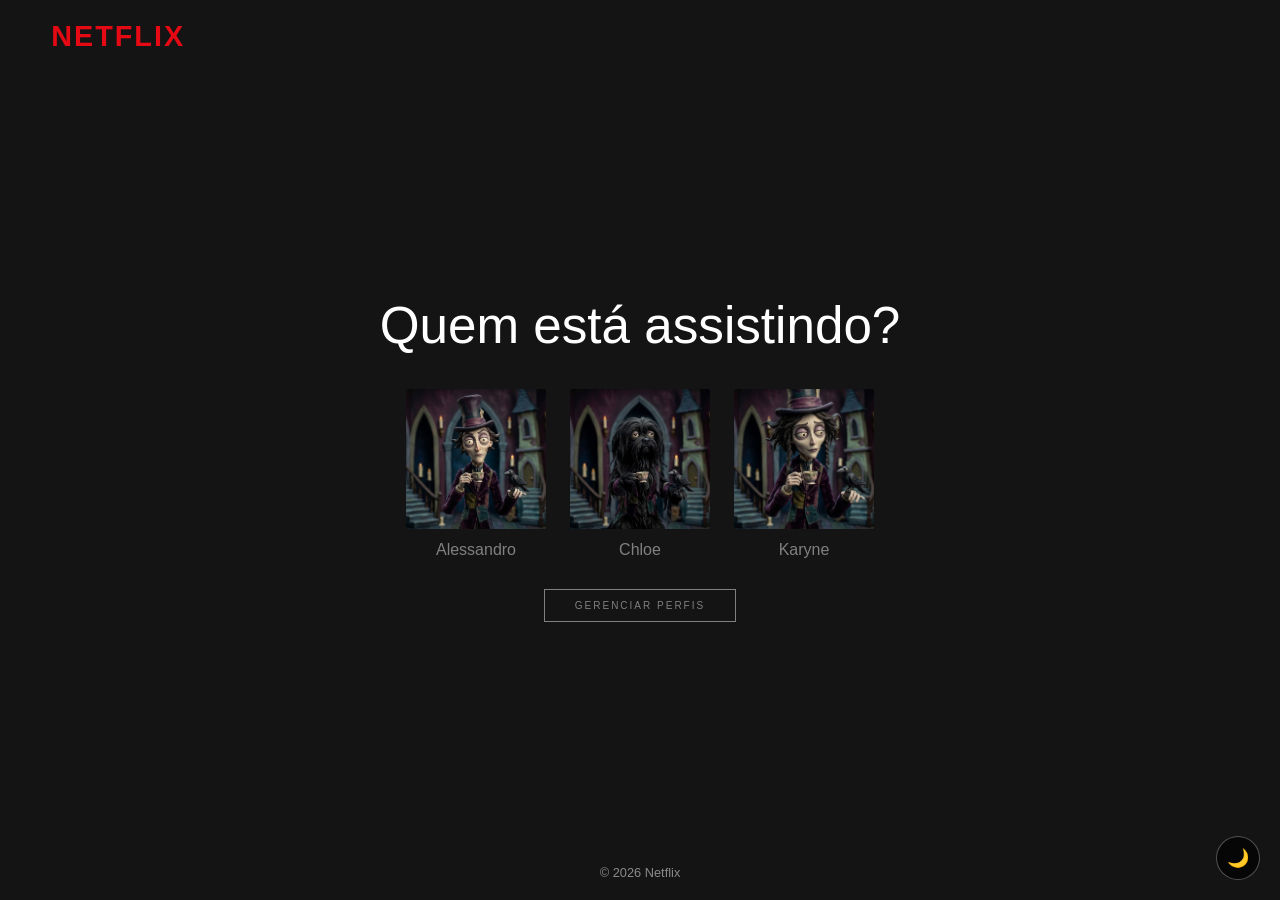
==== index.html @ 418a4471 "Update index.html" ====
<!DOCTYPE html>
<html lang="pt-br">
<head>
    <meta charset="UTF-8">
    <meta name="viewport" content="width=device-width, initial-scale=1.0">
    <title>Netflix</title>
    <link href="https://fonts.googleapis.com/css2?family=Geist:wght@100..900&display=swap" rel="stylesheet">
    <link rel="stylesheet" href="style.css">
</head>

<body>
    <header>
        <h1>Netflix</h1>
    </header>

    <main>
        <section aria-labelledby="perfil-titulo" class="profile-selection">
            <h2 id="perfil-titulo">Quem está assistindo?</h2>
            <ol class="profiles">
                <li class="profile">
                    <a href="netlura-main/catalogo/catalogo.html" class="Perfil">
                        <figure>
                            <img src="assets/Perfil 1.jpg" alt="Um Chapeleiro Maluco cadavérico e melancólico, vestido com veludo roxo e retalhos, equilibra uma xícara de chá e um corvo em um cenário gótico de stop-motion.">
                            <figcaption>Alessandro</figcaption>
                        </figure>
                    </a>
                </li>

                <li class="profile">
                    <a href="netlura-main/catalogo/catalogo.html" class="Perfil">
                        <figure>
                            <img src="assets/Perfil 2.jpg" alt="Uma cachorra Maluca cadavérico e melancólico, equilibra uma xícara de chá e um corvo em um cenário gótico de stop-motion.">
                            <figcaption>Chloe</figcaption>
                        </figure>
                    </a>
                </li>

                <li class="profile">
                    <a href="netlura-main/catalogo/catalogo.html" class="Perfil">
                        <figure>
                            <img src="assets/Perfil 3.jpg" alt="Uma Chapeleira Maluco cadavérico e melancólico, vestido com veludo roxo e retalhos, equilibra uma xícara de chá e um corvo em um cenário gótico de stop-motion.">
                            <figcaption>Karyne</figcaption>
                        </figure>
                    </a>
                </li>
            </ol>
        </section>

        <section class="gerenciar">
            <button type="button" class="botao-gerenciar">Gerenciar perfis</button>
        </section>
    </main>

    <footer>
        <p>© 2026 Netflix</p>
    </footer>
    <button id="theme-toggle" aria-label="Alternar modo escuro/claro">🌙</button>
    <script src="script.js"></script>
    <script src="js/index.js"></script>

</body>
</html>
---- style.css ----
��*   { 
     b o x - s i z i n g :   b o r d e r - b o x ; 
     m a r g i n :   0 ; 
     p a d d i n g :   0 ; 
 } 
 
 b o d y   { 
     m i n - h e i g h t :   1 0 0 v h ; 
     d i s p l a y :   f l e x ; 
     f l e x - d i r e c t i o n :   c o l u m n ; 
     f o n t - f a m i l y :   " H e l v e t i c a   N e u e " ,   H e l v e t i c a ,   A r i a l ,   s a n s - s e r i f ; 
     c o l o r :   # f f f ; 
     b a c k g r o u n d - c o l o r :   # 1 4 1 4 1 4 ; 
 } 
 
 / *    % %  H e a d e r    % %  * / 
 h e a d e r   { 
     p a d d i n g :   2 0 p x   4 % ; 
     b a c k g r o u n d :   t r a n s p a r e n t ; 
 } 
 
 / *   O   s e g u n d o   < h e a d e r >   q u e   e n v o l v e   o   < m a i n >   n � o   d e v e   c r i a r   v i s u a l   * / 
 h e a d e r   h e a d e r   { 
     p a d d i n g :   0 ; 
 } 
 
 h e a d e r   h 1   { 
     f o n t - s i z e :   c l a m p ( 1 . 2 r e m ,   2 . 5 v w ,   1 . 8 r e m ) ; 
     l e t t e r - s p a c i n g :   2 p x ; 
     c o l o r :   # e 5 0 9 1 4 ; 
     t e x t - t r a n s f o r m :   u p p e r c a s e ; 
     f o n t - w e i g h t :   7 0 0 ; 
 } 
 
 / *    % %  M a i n    % %  * / 
 m a i n   { 
     f l e x :   1 ; 
     d i s p l a y :   f l e x ; 
     a l i g n - i t e m s :   c e n t e r ; 
     j u s t i f y - c o n t e n t :   c e n t e r ; 
     p a d d i n g :   0   1 6 p x ; 
 } 
 
 / *    % %  P r o f i l e   S e l e c t i o n    % %  * / 
 . p r o f i l e - s e l e c t i o n   { 
     t e x t - a l i g n :   c e n t e r ; 
     p a d d i n g :   0 ; 
     b o r d e r - r a d i u s :   0 ; 
     b a c k g r o u n d :   n o n e ; 
 } 
 
 . p r o f i l e - s e l e c t i o n   h 2   { 
     f o n t - s i z e :   c l a m p ( 1 . 8 r e m ,   4 v w ,   3 . 5 r e m ) ; 
     f o n t - w e i g h t :   4 0 0 ; 
     c o l o r :   # f f f ; 
     m a r g i n - b o t t o m :   3 2 p x ; 
 } 
 
 / *    % %  L i s t a s   ( c o m p e n s a r   e s t r u t u r a   a n i n h a d a )    % %  * / 
 . p r o f i l e s - w r a p p e r   { 
     l i s t - s t y l e :   n o n e ; 
 } 
 
 . p r o f i l e s - w r a p p e r   >   l i   { 
     l i s t - s t y l e :   n o n e ; 
 } 
 
 . p r o f i l e s   { 
     d i s p l a y :   f l e x ; 
     j u s t i f y - c o n t e n t :   c e n t e r ; 
     g a p :   2 4 p x ; 
     l i s t - s t y l e :   n o n e ; 
 } 
 
 / *    % %  C a d a   p e r f i l    % %  * / 
 . p r o f i l e   { 
     l i s t - s t y l e :   n o n e ; 
     t e x t - a l i g n :   c e n t e r ; 
     c u r s o r :   p o i n t e r ; 
 } 
 
 . p r o f i l e   a   { 
     t e x t - d e c o r a t i o n :   n o n e ; 
     c o l o r :   i n h e r i t ; 
     d i s p l a y :   b l o c k ; 
 } 
 
 . p r o f i l e   f i g u r e   { 
     m a r g i n :   0 ; 
 } 
 
 . p r o f i l e   i m g   { 
     w i d t h :   1 2 0 p x ; 
     h e i g h t :   1 2 0 p x ; 
     o b j e c t - f i t :   c o v e r ; 
     b o r d e r - r a d i u s :   4 p x ; 
     b o r d e r :   2 p x   s o l i d   t r a n s p a r e n t ; 
     t r a n s i t i o n :   b o r d e r - c o l o r   0 . 2 s   e a s e ; 
     d i s p l a y :   b l o c k ; 
 } 
 
 . p r o f i l e : h o v e r   i m g , 
 . p r o f i l e : f o c u s - w i t h i n   i m g   { 
     b o r d e r - c o l o r :   # f f f ; 
 } 
 
 f i g c a p t i o n   { 
     m a r g i n - t o p :   1 0 p x ; 
     f o n t - s i z e :   0 . 9 r e m ; 
     f o n t - w e i g h t :   4 0 0 ; 
     c o l o r :   # 8 0 8 0 8 0 ; 
     t r a n s i t i o n :   c o l o r   0 . 2 s   e a s e ; 
 } 
 
 . p r o f i l e : h o v e r   f i g c a p t i o n , 
 . p r o f i l e : f o c u s - w i t h i n   f i g c a p t i o n   { 
     c o l o r :   # e 5 e 5 e 5 ; 
 } 
 
 / *    % %  F o o t e r    % %  * / 
 f o o t e r   { 
     t e x t - a l i g n :   c e n t e r ; 
     p a d d i n g :   2 0 p x   1 6 p x ; 
     c o l o r :   r g b a ( 2 5 5 , 2 5 5 , 2 5 5 , . 5 ) ; 
     f o n t - s i z e :   0 . 8 r e m ; 
 } 
 
 / *    % %  B o t � o   t e m a    % %  * / 
 # t h e m e - t o g g l e   { 
     p o s i t i o n :   f i x e d ; 
     b o t t o m :   2 0 p x ; 
     r i g h t :   2 0 p x ; 
     b a c k g r o u n d :   r g b a ( 0 ,   0 ,   0 ,   0 . 7 ) ; 
     b o r d e r :   1 p x   s o l i d   r g b a ( 2 5 5 ,   2 5 5 ,   2 5 5 ,   0 . 3 ) ; 
     b o r d e r - r a d i u s :   5 0 % ; 
     w i d t h :   4 4 p x ; 
     h e i g h t :   4 4 p x ; 
     c u r s o r :   p o i n t e r ; 
     f o n t - s i z e :   1 8 p x ; 
     t r a n s i t i o n :   a l l   0 . 3 s   e a s e ; 
     c o l o r :   # f f f ; 
     z - i n d e x :   1 0 0 0 ; 
 } 
 
 # t h e m e - t o g g l e : h o v e r   { 
     b a c k g r o u n d :   r g b a ( 0 ,   0 ,   0 ,   0 . 9 ) ; 
     b o r d e r - c o l o r :   r g b a ( 2 5 5 ,   2 5 5 ,   2 5 5 ,   0 . 6 ) ; 
     t r a n s f o r m :   s c a l e ( 1 . 1 ) ; 
 } 
 
 / *    % %  R e s p o n s i v o    % %  * / 
 @ m e d i a   ( m a x - w i d t h :   6 0 0 p x )   { 
     . p r o f i l e - s e l e c t i o n   h 2   { 
         f o n t - s i z e :   1 . 5 r e m ; 
         m a r g i n - b o t t o m :   2 4 p x ; 
     } 
 
     . p r o f i l e s   { 
         g a p :   1 6 p x ; 
     } 
 
     . p r o f i l e   i m g   { 
         w i d t h :   8 4 p x ; 
         h e i g h t :   8 4 p x ; 
     } 
 
     f i g c a p t i o n   { 
         f o n t - s i z e :   0 . 7 5 r e m ; 
     } 
 } 
 
 @ m e d i a   ( m i n - w i d t h :   6 0 1 p x )   a n d   ( m a x - w i d t h :   1 0 2 4 p x )   { 
     . p r o f i l e   i m g   { 
         w i d t h :   1 0 0 p x ; 
         h e i g h t :   1 0 0 p x ; 
     } 
 } 
 
 @ m e d i a   ( m i n - w i d t h :   1 0 2 5 p x )   { 
     . p r o f i l e   i m g   { 
         w i d t h :   1 4 4 p x ; 
         h e i g h t :   1 4 4 p x ; 
     } 
 
     . p r o f i l e s   { 
         g a p :   3 2 p x ; 
     } 
 
     f i g c a p t i o n   { 
         f o n t - s i z e :   1 r e m ; 
     } 
 } 
 
 / *    % %  L i g h t   M o d e    % %  * / 
 b o d y . l i g h t - m o d e   { 
     b a c k g r o u n d - c o l o r :   # f 5 f 5 f 5 ; 
     c o l o r :   # 1 4 1 4 1 4 ; 
 } 
 
 b o d y . l i g h t - m o d e   h e a d e r   h 1   { 
     c o l o r :   # e 5 0 9 1 4 ; 
 } 
 
 b o d y . l i g h t - m o d e   . p r o f i l e - s e l e c t i o n   h 2   { 
     c o l o r :   # 1 4 1 4 1 4 ; 
 } 
 
 b o d y . l i g h t - m o d e   f i g c a p t i o n   { 
     c o l o r :   # 6 6 6 ; 
 } 
 
 b o d y . l i g h t - m o d e   . p r o f i l e : h o v e r   f i g c a p t i o n   { 
     c o l o r :   # 3 3 3 ; 
 } 
 
 b o d y . l i g h t - m o d e   . p r o f i l e : h o v e r   i m g   { 
     b o r d e r - c o l o r :   # 3 3 3 ; 
 } 
 
 b o d y . l i g h t - m o d e   f o o t e r   { 
     c o l o r :   r g b a ( 0 , 0 , 0 , . 5 ) ; 
 } 
 
 b o d y . l i g h t - m o d e   # t h e m e - t o g g l e   { 
     b a c k g r o u n d :   r g b a ( 2 5 5 , 2 5 5 , 2 5 5 , . 9 ) ; 
     b o r d e r - c o l o r :   r g b a ( 0 , 0 , 0 , . 2 ) ; 
     c o l o r :   # 3 3 3 ; 
 } 
 / *   - - - - - - - - - -   G E R E N C I A R   - - - - - - - - - -   * / 
 
 m a i n   { 
         d i s p l a y :   f l e x ; 
         f l e x - d i r e c t i o n :   c o l u m n ; 
         a l i g n - i t e m s :   c e n t e r ;   / *   C E N T R A L I Z A   T U D O   * / 
 } 
 
 . p r o f i l e - s e l e c t i o n   { 
         t e x t - a l i g n :   c e n t e r ; 
 } 
 
 . p r o f i l e s   { 
         d i s p l a y :   f l e x ; 
         j u s t i f y - c o n t e n t :   c e n t e r ;   / *   c e n t r a l i z a   o s   p e r f i s   * / 
         g a p :   2 0 p x ;   / *   e s p a � o   e n t r e   e l e s   * / 
         p a d d i n g :   0 ; 
 } 
 
 . g e r e n c i a r   { 
         d i s p l a y :   f l e x ; 
         j u s t i f y - c o n t e n t :   c e n t e r ; 
         m a r g i n - t o p :   3 0 p x ; 
 } 
 
 . b o t a o - g e r e n c i a r   { 
         b a c k g r o u n d :   t r a n s p a r e n t ; 
         b o r d e r :   1 p x   s o l i d   g r e y ; 
         c o l o r :   g r e y ; 
         p a d d i n g :   1 0 p x   3 0 p x ; 
         f o n t - s i z e :   1 0 p x ; 
         t e x t - t r a n s f o r m :   u p p e r c a s e ; 
         l e t t e r - s p a c i n g :   2 p x ; 
         c u r s o r :   p o i n t e r ; 
         f o n t - w e i g h t :   2 0 0 ; 
         t r a n s i t i o n :   a l l   0 . 4 s ; 
           
 } 
 
 . b o t a o - g e r e n c i a r : h o v e r   { 
         b o r d e r - c o l o r :   # e 5 e 5 e 5 ; 
         c o l o r :   # e 5 e 5 e 5 ; 
 } 
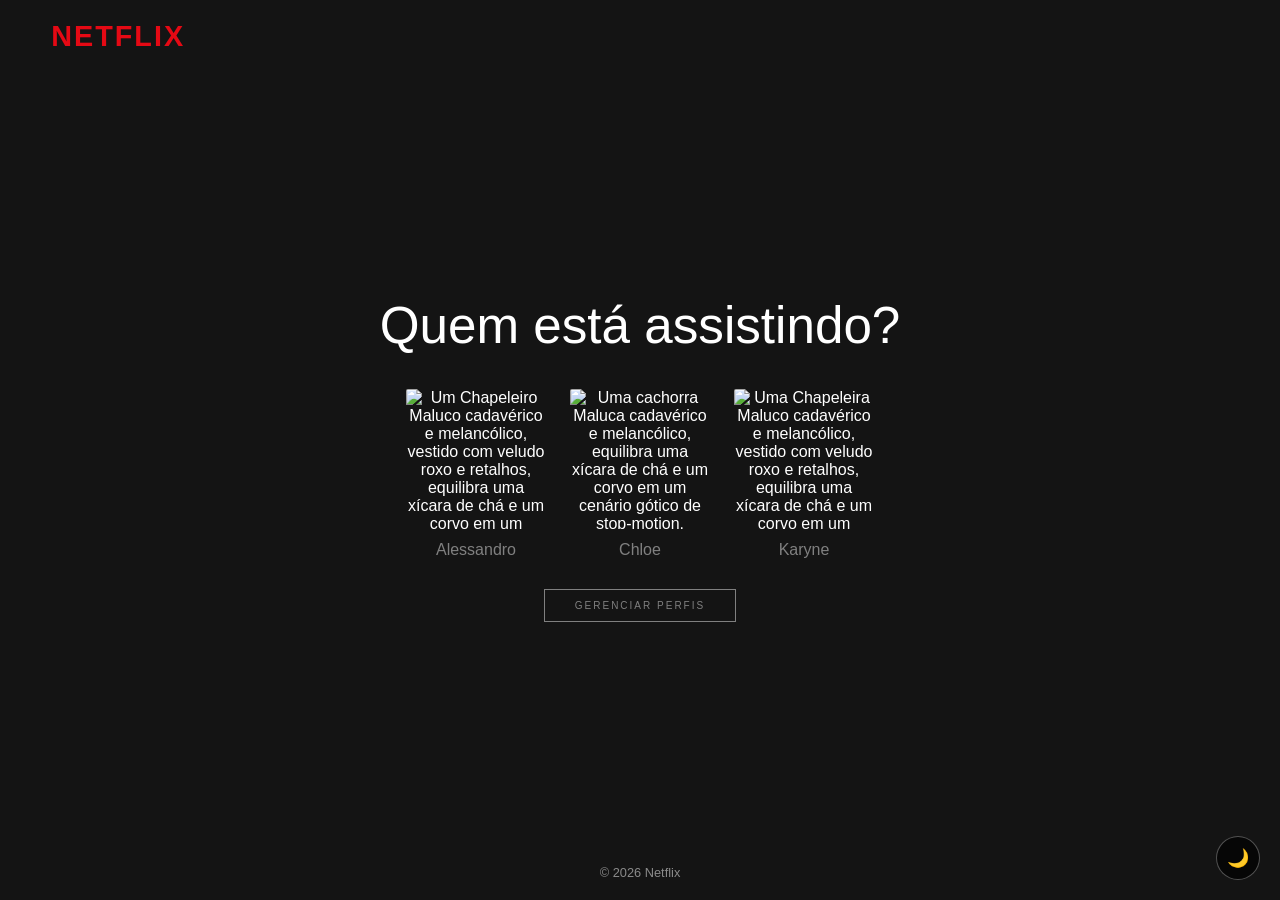
==== commit ce60095e: "Update index.html" ====
--- a/index.html
+++ b/index.html
@@ -20,7 +20,7 @@
                 <li class="profile">
                     <a href="netlura-main/catalogo/catalogo.html" class="Perfil">
                         <figure>
-                            <img src="assets/Perfil 1.jpg" alt="Um Chapeleiro Maluco cadavérico e melancólico, vestido com veludo roxo e retalhos, equilibra uma xícara de chá e um corvo em um cenário gótico de stop-motion.">
+                            <img src="Perfil 1.jpg" alt="Um Chapeleiro Maluco cadavérico e melancólico, vestido com veludo roxo e retalhos, equilibra uma xícara de chá e um corvo em um cenário gótico de stop-motion.">
                             <figcaption>Alessandro</figcaption>
                         </figure>
                     </a>
@@ -29,7 +29,7 @@
                 <li class="profile">
                     <a href="netlura-main/catalogo/catalogo.html" class="Perfil">
                         <figure>
-                            <img src="assets/Perfil 2.jpg" alt="Uma cachorra Maluca cadavérico e melancólico, equilibra uma xícara de chá e um corvo em um cenário gótico de stop-motion.">
+                            <img src="Perfil 2.jpg" alt="Uma cachorra Maluca cadavérico e melancólico, equilibra uma xícara de chá e um corvo em um cenário gótico de stop-motion.">
                             <figcaption>Chloe</figcaption>
                         </figure>
                     </a>
@@ -38,7 +38,7 @@
                 <li class="profile">
                     <a href="netlura-main/catalogo/catalogo.html" class="Perfil">
                         <figure>
-                            <img src="assets/Perfil 3.jpg" alt="Uma Chapeleira Maluco cadavérico e melancólico, vestido com veludo roxo e retalhos, equilibra uma xícara de chá e um corvo em um cenário gótico de stop-motion.">
+                            <img src="Perfil 3.jpg" alt="Uma Chapeleira Maluco cadavérico e melancólico, vestido com veludo roxo e retalhos, equilibra uma xícara de chá e um corvo em um cenário gótico de stop-motion.">
                             <figcaption>Karyne</figcaption>
                         </figure>
                     </a>
@@ -56,7 +56,7 @@
     </footer>
     <button id="theme-toggle" aria-label="Alternar modo escuro/claro">🌙</button>
     <script src="script.js"></script>
-    <script src="js/index.js"></script>
+    <script src="/js/index.js"></script>
 
 </body>
 </html>
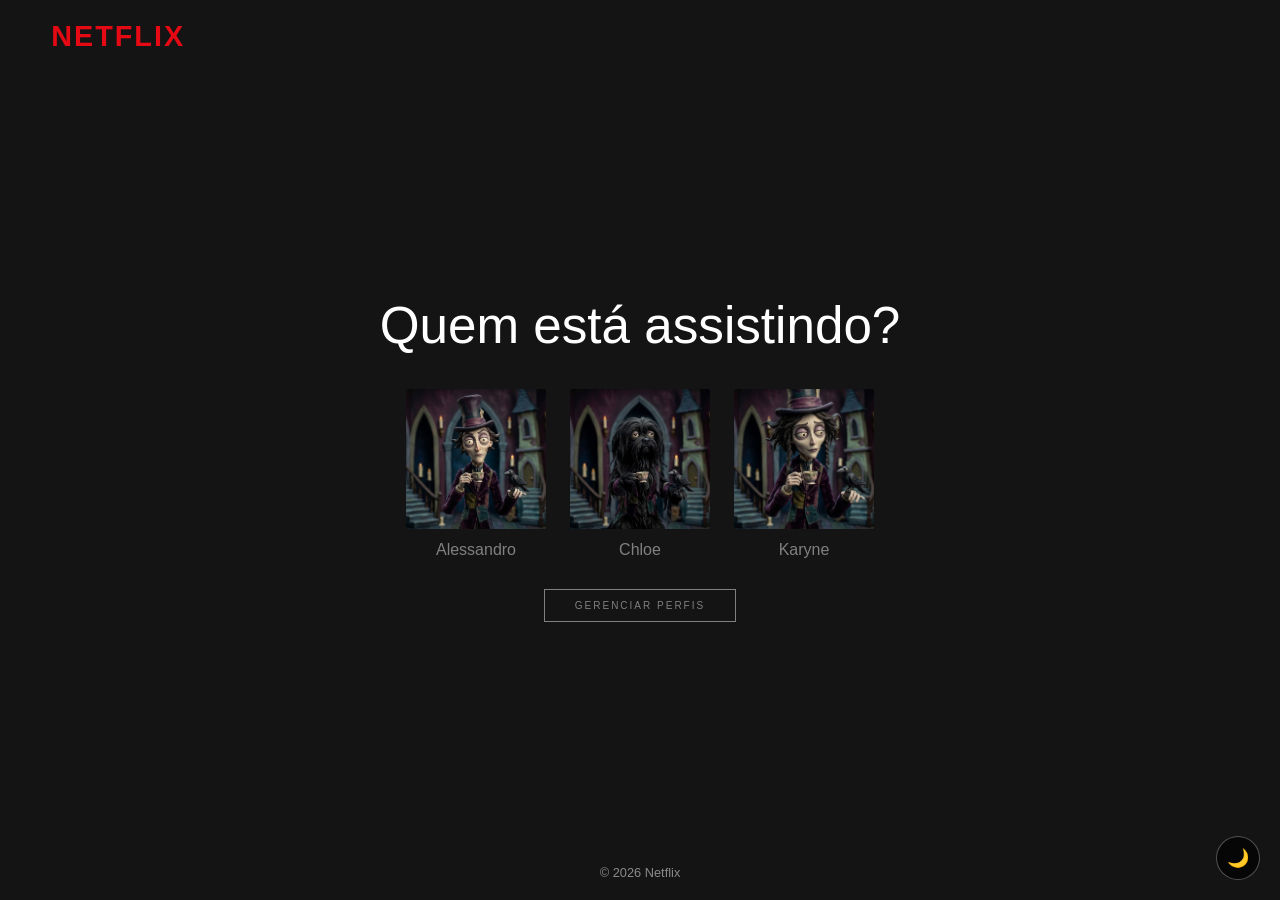
==== commit e827c87c: "Update index.html" ====
--- a/index.html
+++ b/index.html
@@ -20,7 +20,7 @@
                 <li class="profile">
                     <a href="netlura-main/catalogo/catalogo.html" class="Perfil">
                         <figure>
-                            <img src="Perfil 1.jpg" alt="Um Chapeleiro Maluco cadavérico e melancólico, vestido com veludo roxo e retalhos, equilibra uma xícara de chá e um corvo em um cenário gótico de stop-motion.">
+                            <img src="assets/Perfil 1.jpg" alt="Um Chapeleiro Maluco cadavérico e melancólico, vestido com veludo roxo e retalhos, equilibra uma xícara de chá e um corvo em um cenário gótico de stop-motion.">
                             <figcaption>Alessandro</figcaption>
                         </figure>
                     </a>
@@ -29,7 +29,7 @@
                 <li class="profile">
                     <a href="netlura-main/catalogo/catalogo.html" class="Perfil">
                         <figure>
-                            <img src="Perfil 2.jpg" alt="Uma cachorra Maluca cadavérico e melancólico, equilibra uma xícara de chá e um corvo em um cenário gótico de stop-motion.">
+                            <img src="assets/Perfil 2.jpg" alt="Uma cachorra Maluca cadavérico e melancólico, equilibra uma xícara de chá e um corvo em um cenário gótico de stop-motion.">
                             <figcaption>Chloe</figcaption>
                         </figure>
                     </a>
@@ -38,7 +38,7 @@
                 <li class="profile">
                     <a href="netlura-main/catalogo/catalogo.html" class="Perfil">
                         <figure>
-                            <img src="Perfil 3.jpg" alt="Uma Chapeleira Maluco cadavérico e melancólico, vestido com veludo roxo e retalhos, equilibra uma xícara de chá e um corvo em um cenário gótico de stop-motion.">
+                            <img src="assets/Perfil 3.jpg" alt="Uma Chapeleira Maluco cadavérico e melancólico, vestido com veludo roxo e retalhos, equilibra uma xícara de chá e um corvo em um cenário gótico de stop-motion.">
                             <figcaption>Karyne</figcaption>
                         </figure>
                     </a>
@@ -56,7 +56,7 @@
     </footer>
     <button id="theme-toggle" aria-label="Alternar modo escuro/claro">🌙</button>
     <script src="script.js"></script>
-    <script src="/js/index.js"></script>
+    <script src="js/index.js"></script>
 
 </body>
 </html>
